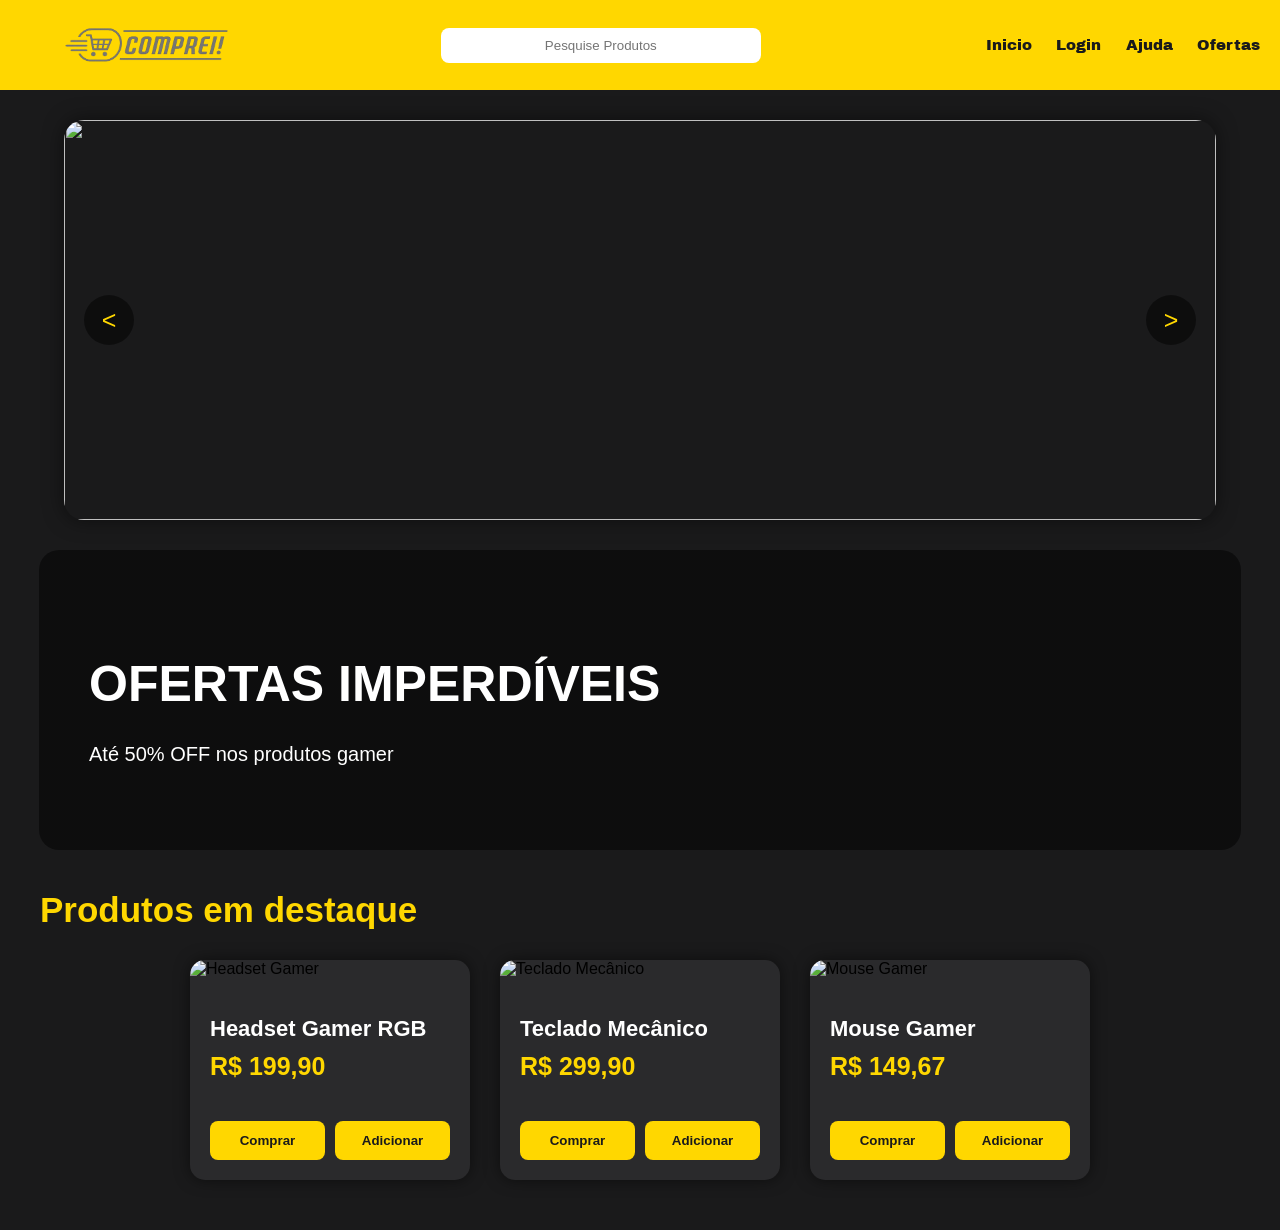
==== LOJA-VIRTUAL-PROJETO-ERIQUE-main/loja/principal/index.html @ 26a3e59c "Add files via upload" ====
<!DOCTYPE html>
<html lang="en">
<head>
    <meta charset="UTF-8">
    <meta name="viewport" content="width=device-width, initial-scale=1.0">
    <link rel="preconnect" href="https://fonts.googleapis.com">
    <link rel="preconnect" href="https://fonts.gstatic.com" crossorigin> 
    <link href="https://fonts.googleapis.com/css2?family=Archivo+Black&family=Elms+Sans:ital,wght@0,100..900;1,100..900&display=swap" rel="stylesheet">
    <link rel="stylesheet" href="style.css">
    <script src="../scripts/script.js"></script>
    <title>COMPREI!</title>
</head>
<body>
<header>
    <img class="logo" src="../images/ChatGPT Image 25 de abr. de 2026, 16_43_03.png" alt='logo'>
    <input type="text" name="pesquisa" id="pesquisa" placeholder="Pesquise Produtos">
<div class="navi">
<nav>
    <ul>
        <a href="index.html">Inicio</a>
        <a href="login/login.html">Login</a>
        <a href="SAC">Ajuda</a>
        <a href="ofertas">Ofertas</a>
    </ul>
</nav>
</div>
</header>

<section class="carrossel">
<div class="slides">
    <img src="https://images.openai.com/static-rsc-4/2yGALCzxobvSSFoOkCoUs6KOT3hJgCUDXPdoOXvSwRr5GqaZaMcZtt9Fu2dbB0tm4JL6nnDhDWnpuA3F0K3UNTaH8KpsYEDx1CbvBldfA_cnE6eAlaKxcDJl08LMwEVpFYnyCwySDlIgpZq2lJxqdbkT7F7t5IcBmUF6v9fyswDUjIeNncpWM4pXzG4tQlNj?purpose=fullsize" class="slide active">
    <img src="https://images.openai.com/static-rsc-4/3UfV-ORgJ2YUhmjtc6MMBJK22LonB-815mHgf3W9Dng6ch9yRWgXr0Ulw9LvvySmlw0Sv0u4QlBSQZ_JNXTvMzNIv2NuWllTon-Sgp3zu_NqMi_EdFAbf3KnuiXQKgEIXGUvPQDEV5_tOSeICcA7OseP0QuiHlAWgFEIw6-02KxZnh-25pP8shrpxx2-RJKz?purpose=fullsize" class="slide">
    <img src="../images/ChatGPT Image 28 de mai. de 2026, 18_36_27.png" class="slide">
</div>

<button class="prev" onclick="voltarSlide()">
    <
</button>
<button class="next" id="proximo" onclick="proximoSlide()">
    >
</button>

</section>
<section class="banner">
    <h1>OFERTAS IMPERDÍVEIS</h1>
    <p>Até 50% OFF nos produtos gamer</p>
</section>


<h1 class="titulo">Produtos em destaque</h1>
<section class="produtos">
    <div class="card">
        <img src="https://i.pinimg.com/736x/44/a5/03/44a50384f88773c58c9819d7b340a9e4.jpg" alt="Headset Gamer">
    <div class="card-conteudo">
        <h2>Headset Gamer RGB</h2>
        <p class="preco">
            R$ 199,90
    </p>
    <div class="botoes">
        <button class="comprar">
         Comprar
</button>
    <button class="carrinho">
        Adicionar
</button>

</div>
</div>
</div>


<div class="card">
    <img src="https://i.pinimg.com/1200x/7a/70/b6/7a70b626e28e2ce167609151209b2a4d.jpg" alt="Teclado Mecânico">
<div class="card-conteudo">
    <h2>Teclado Mecânico</h2>
    <p class="preco">
            R$ 299,90
</p>

<div class="botoes">
<button class="comprar">
        Comprar
</button>

<button class="carrinho">
        Adicionar
</button>

</div>
</div>
</div>

<div class="card">
    <img src="https://i.pinimg.com/1200x/b8/9a/06/b89a063a9eab03b3329f71a8c74fe594.jpg" alt="Mouse Gamer">
<div class="card-conteudo">
    <h2>Mouse Gamer</h2>
    <p class="preco">
            R$ 149,67
</p>

<div class="botoes">
<button class="comprar">
        Comprar
</button>

<button class="carrinho">
        Adicionar
</button>

</div>
</div>
</div>
</section>
</body>
</html>
---- LOJA-VIRTUAL-PROJETO-ERIQUE-main/loja/principal/style.css ----
body{
    margin: 0;
    padding: 0;
    background-color: #1A1A1B;
    min-height: 100vh;
    font-family: Arial, Helvetica, sans-serif;
}


header{
    background-color: #FFD700;
    width: 100%;
    height: 10vh;

    display: flex;
    align-items: center;
    justify-content: space-between;

    gap: 20px;

    padding: 0 20px;

    box-sizing: border-box;
}


.logo{
    height: 6vh;
    width: 20vw;

    object-fit: cover;
    object-position: left;

    flex-shrink: 0;
}


.navi{
    display: flex;
    flex-shrink: 0;
}


#pesquisa{
    flex: 1;

    text-align: center;

    border: none;
    border-radius: 8px;

    padding: 10px;

    max-width: 300px;
}

#pesquisa:focus{
    outline: none;
}


.navi a{
    text-decoration: none;

    color: #1A1A1B;

    margin-left: 20px;

    font-family: "Archivo Black", sans-serif;

    font-size: 15px;

    transition: 0.3s;
}

.navi a:hover{
    text-decoration: underline;
    color: white;
}


.banner{
    width: 90%;
    height: 300px;

    margin: 30px auto;

    border-radius: 20px;

    background-image: linear-gradient(
        rgba(0,0,0,0.5),
        rgba(0,0,0,0.5)
    ),
    url("images/banner.jpg");

    background-size: cover;
    background-position: center;

    display: flex;
    flex-direction: column;
    justify-content: center;

    padding-left: 50px;

    color: white;
}

.banner h1{
    font-size: 50px;
    margin-bottom: 10px;
}

.banner p{
    font-size: 20px;
}

.titulo{
    color: #FFD700;

    margin-left: 40px;
    margin-top: 50px;

    font-size: 30px;
}


.produtos{
    display: flex;
    flex-wrap: wrap;

    justify-content: center;

    gap: 30px;

    margin-top: 30px;
    padding-bottom: 50px;
}


.card{
    background-color: #2A2A2C;

    width: 250px;

    border-radius: 15px;

    overflow: hidden;

    transition: 0.3s;

    box-shadow: 0px 0px 10px rgba(0,0,0,0.5);
}


.card:hover{
    transform: translateY(-10px);
}


.card img{
    width: 100%;
    height: 250px;

    object-fit: cover;
}


.card-conteudo{
    padding: 20px;
}


.card-conteudo h2{
    color: white;
    font-size: 22px;
}


.preco{
    color: #FFD700;

    font-size: 24px;

    margin-top: 10px;
}


.card-conteudo button{
    width: 100%;

    margin-top: 15px;

    padding: 12px;

    border: none;
    border-radius: 8px;

    background-color: #FFD700;

    color: #1A1A1B;

    font-weight: bold;

    cursor: pointer;

    transition: 0.3s;
}

.card-conteudo button:hover{
    background-color: #ffe95c;
}


.titulo{
    color: #FFD700;

    margin-top: 40px;
    margin-left: 40px;

    font-size: 35px;
}


.produtos{
    display: flex;

    justify-content: center;

    gap: 30px;

    flex-wrap: wrap;

    margin-top: 30px;

    padding-bottom: 50px;
}


.card{
    width: 280px;

    background-color: #2A2A2C;

    border-radius: 15px;

    overflow: hidden;

    transition: 0.3s;

    box-shadow: 0px 0px 15px rgba(0,0,0,0.5);
}


.card:hover{
    transform: translateY(-10px);
}


.card img{
    width: 100%;
    height: 250px;

    object-fit: cover;
}


.card-conteudo{
    padding: 20px;
}


.card-conteudo h2{
    color: white;

    margin-bottom: 10px;
}


.descricao{
    color: #cfcfcf;

    font-size: 14px;

    margin-bottom: 15px;
}

.preco{
    color: #FFD700;

    font-size: 25px;

    font-weight: bold;
}

.botoes{
    display: flex;

    gap: 10px;

    margin-top: 20px;
}


.comprar{
    flex: 1;

    padding: 12px;

    border: none;
    border-radius: 8px;

    background-color: #FFD700;

    color: #1A1A1B;

    font-weight: bold;

    cursor: pointer;

    transition: 0.3s;
}


.comprar:hover{
    background-color: #ffe95c;
}


.carrinho{
    flex: 1;

    padding: 12px;

    border: 2px solid #FFD700;

    border-radius: 8px;

    background-color: transparent;

    color: #FFD700;

    font-weight: bold;

    cursor: pointer;

    transition: 0.3s;
}


.carrinho:hover{
    background-color: #FFD700;

    color: #1A1A1B;
}

.carrossel{
    width: 90%;

    height: 400px;

    margin: 30px auto;

    position: relative;

    overflow: hidden;

    border-radius: 20px;

    box-shadow: 0px 0px 20px rgba(0,0,0,0.5);
}

.slides{
    width: 100%;
    height: 100%;
}

.slide{
    width: 100%;
    height: 100%;

    object-fit: cover;
    
    position: absolute;
    top: 0;
    left: 0;

    display: block;

    opacity: 0;

    transition: opacity 0.5s ease;
}

.slide.active{
    opacity: 1;
}

.prev,
.next{
    position: absolute;

    top: 50%;

    transform: translateY(-50%);

    background-color: rgba(0,0,0,0.5);

    color: #FFD700;

    border: none;

    width: 50px;
    height: 50px;

    cursor: pointer;

    font-size: 25px;

    border-radius: 50%;

    transition: 0.3s;
}

.prev:hover,
.next:hover{
    background-color: rgba(0,0,0,0.8);
}

.prev{
    left: 20px;
}

.next{
    right: 20px;
}
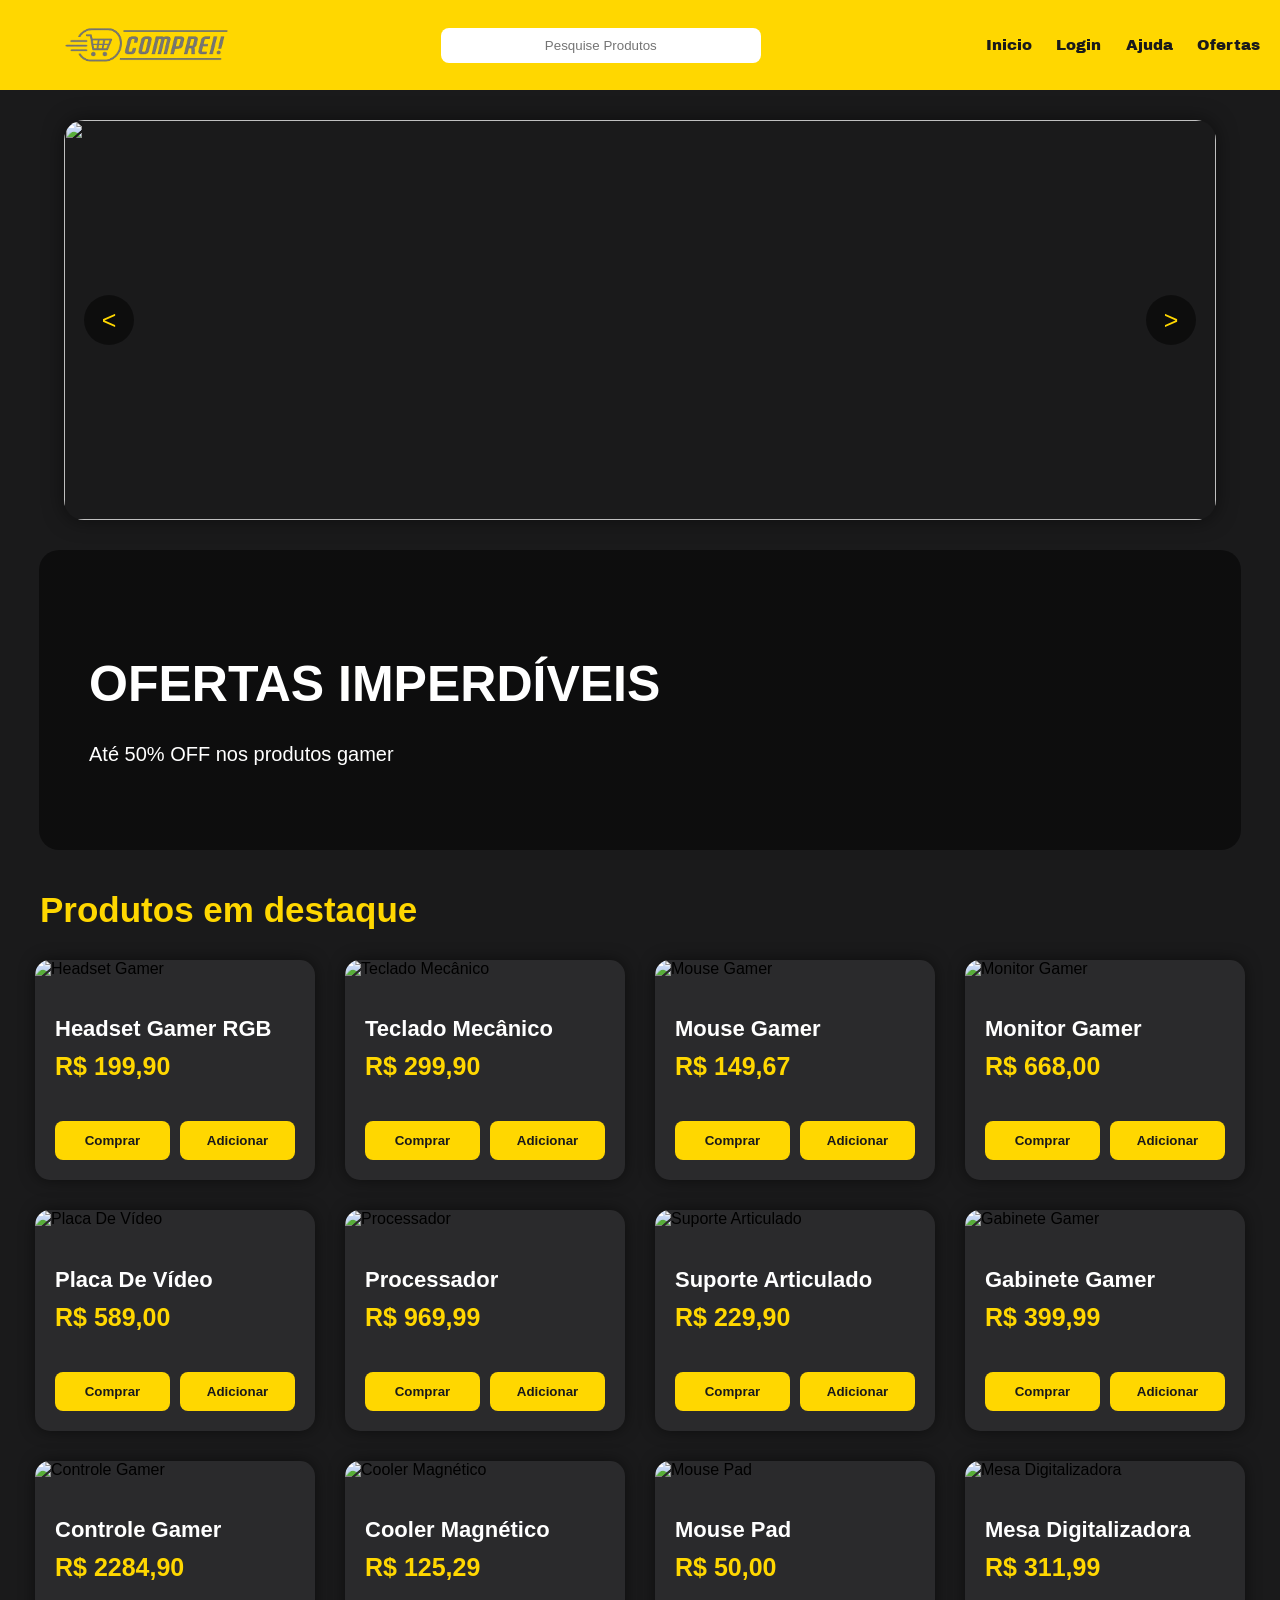
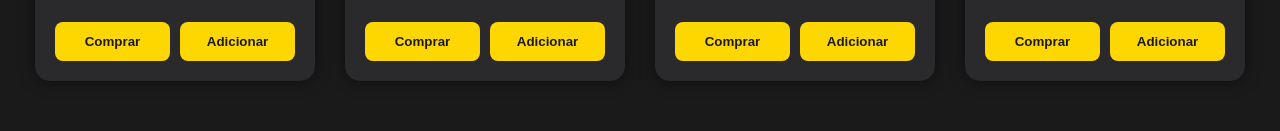
==== commit 3c10ffa9: "mais produtos" ====
--- a/LOJA-VIRTUAL-PROJETO-ERIQUE-main/loja/principal/index.html
+++ b/LOJA-VIRTUAL-PROJETO-ERIQUE-main/loja/principal/index.html
@@ -18,7 +18,7 @@
 <nav>
     <ul>
         <a href="index.html">Inicio</a>
-        <a href="login/login.html">Login</a>
+        <a href="../login/login.html">Login</a>
         <a href="SAC">Ajuda</a>
         <a href="ofertas">Ofertas</a>
     </ul>
@@ -30,7 +30,7 @@
 <div class="slides">
     <img src="https://images.openai.com/static-rsc-4/2yGALCzxobvSSFoOkCoUs6KOT3hJgCUDXPdoOXvSwRr5GqaZaMcZtt9Fu2dbB0tm4JL6nnDhDWnpuA3F0K3UNTaH8KpsYEDx1CbvBldfA_cnE6eAlaKxcDJl08LMwEVpFYnyCwySDlIgpZq2lJxqdbkT7F7t5IcBmUF6v9fyswDUjIeNncpWM4pXzG4tQlNj?purpose=fullsize" class="slide active">
     <img src="https://images.openai.com/static-rsc-4/3UfV-ORgJ2YUhmjtc6MMBJK22LonB-815mHgf3W9Dng6ch9yRWgXr0Ulw9LvvySmlw0Sv0u4QlBSQZ_JNXTvMzNIv2NuWllTon-Sgp3zu_NqMi_EdFAbf3KnuiXQKgEIXGUvPQDEV5_tOSeICcA7OseP0QuiHlAWgFEIw6-02KxZnh-25pP8shrpxx2-RJKz?purpose=fullsize" class="slide">
-    <img src="../images/ChatGPT Image 28 de mai. de 2026, 18_36_27.png" class="slide">
+    <img src="https://images/ChatGPT Image 28 de mai. de 2026, 18_36_27.png" class="slide">
 </div>
 
 <button class="prev" onclick="voltarSlide()">
@@ -50,7 +50,7 @@
 <h1 class="titulo">Produtos em destaque</h1>
 <section class="produtos">
     <div class="card">
-        <img src="https://i.pinimg.com/736x/44/a5/03/44a50384f88773c58c9819d7b340a9e4.jpg" alt="Headset Gamer">
+        <img src="https://static.mundomax.com.br/produtos/70530/550/1.jpg" alt="Headset Gamer">
     <div class="card-conteudo">
         <h2>Headset Gamer RGB</h2>
         <p class="preco">
@@ -70,7 +70,7 @@
 
 
 <div class="card">
-    <img src="https://i.pinimg.com/1200x/7a/70/b6/7a70b626e28e2ce167609151209b2a4d.jpg" alt="Teclado Mecânico">
+    <img src="https://www.lognetinfo.com.br/imagens/original/23419A.jpg" alt="Teclado Mecânico">
 <div class="card-conteudo">
     <h2>Teclado Mecânico</h2>
     <p class="preco">
@@ -91,7 +91,7 @@
 </div>
 
 <div class="card">
-    <img src="https://i.pinimg.com/1200x/b8/9a/06/b89a063a9eab03b3329f71a8c74fe594.jpg" alt="Mouse Gamer">
+    <img src="https://cdn.shoppub.io/cdn-cgi/image/w=1000,h=1000,q=80,f=auto/oficinadosbits/media/uploads/produtos/foto/xfisimks/file.png" alt="Mouse Gamer">
 <div class="card-conteudo">
     <h2>Mouse Gamer</h2>
     <p class="preco">
@@ -107,9 +107,200 @@
         Adicionar
 </button>
 
-</div>
-</div>
-</div>
+</div>   
+</div>
+</div>
+</div>
+
+<div class="card">
+    <img src="https://i.zst.com.br/thumbs/12/37/19/-1128564962.jpg" alt="Monitor Gamer">
+<div class="card-conteudo">
+    <h2>Monitor Gamer</h2>
+    <p class="preco">
+            R$ 668,00
+</p>
+
+<div class="botoes">
+<button class="comprar">
+        Comprar
+</button>
+
+<button class="carrinho">
+        Adicionar
+</button>
+
+</div>
+</div>
+</div>
+
+<div class="card">
+    <img src="https://encrypted-tbn0.gstatic.com/shopping?q=tbn:ANd9GcR1XqzYNKS3MK0XzgEXKTZQfnckBGqkpYmkm6tuDRUcxHT0mrWGjpe_gvLgF7X65NDYCIApGawSPLroXMn46tPz4_YE4LZvcQ" alt="Placa De Vídeo">
+    <div class="card-conteudo">
+    <h2>Placa De Vídeo</h2>
+    <p class="preco">
+            R$ 589,00
+</p>
+
+<div class="botoes">
+<button class="comprar">
+        Comprar
+</button>
+
+<button class="carrinho">
+        Adicionar
+</button>
+
+</div>
+</div>
+</div>
+
+<div class="card">
+    <img src="https://img.terabyteshop.com.br/produto/g/processador-amd-ryzen-5-8600g-43ghz-50ghz-turbo-6-cores-12-threads-am5-com-cooler-amd-wraith-stealth-100-100001237box_186206.jpg" alt="Processador">
+<div class="card-conteudo">
+    <h2>Processador</h2>
+    <p class="preco">
+            R$ 969,99 
+</p>
+
+<div class="botoes">
+<button class="comprar">
+        Comprar
+</button>
+
+<button class="carrinho">
+        Adicionar
+</button>
+
+</div>
+</div>
+</div>
+
+<div class="card">
+    <img src="https://encrypted-tbn2.gstatic.com/shopping?q=tbn:ANd9GcTdPqDwtBFxkZA2JMnVhJADb3bSlkQt2zGIVnu6F7msjIJ0pdtno22Zg106494K_zNv_cmf0ek08BdpV2uPGP6CK9_XwCaQ3f5VUOlxJIoG" alt="Suporte Articulado">
+    <div class="card-conteudo">
+    <h2>Suporte Articulado</h2>
+    <p class="preco">
+            R$ 229,90
+</p>
+
+<div class="botoes">
+<button class="comprar">
+        Comprar
+</button>
+
+<button class="carrinho">
+        Adicionar
+</button>
+
+</div>
+</div>
+</div>
+
+<div class="card">
+    <img src="https://encrypted-tbn2.gstatic.com/shopping?q=tbn:ANd9GcSdDwKd34iEbKuijCmlMCT2nKbok8ZsOfG33yfcGNjQiOQ7ACYyBC3Pe130b6vD7HBl3pL1uPVI-OPPYFsoTs7YTin1J23a5ndPGXqUwiRc18sE3Z6cH5AH" alt="Gabinete Gamer">
+<div class="card-conteudo">
+    <h2>Gabinete Gamer</h2>
+    <p class="preco">
+            R$ 399,99
+</p>
+
+<div class="botoes">
+<button class="comprar">
+        Comprar
+</button>
+
+<button class="carrinho">
+        Adicionar
+</button>
+
+</div>
+</div>
+</div>
+
+<div class="card">
+    <img src="https://lojaibyte.vteximg.com.br/arquivos/ids/216524-540-540/controle-sem-fio-p-ps5-dualsense-branco-4.jpg?v=637540013101030000" alt="Controle Gamer">
+<div class="card-conteudo">
+    <h2>Controle Gamer</h2>
+    <p class="preco">
+            R$ 2284,90
+</p>
+
+<div class="botoes">
+<button class="comprar">
+        Comprar
+</button>
+
+<button class="carrinho">
+        Adicionar
+</button>
+
+</div>
+</div>
+</div>
+
+<div class="card">
+    <img src="https://http2.mlstatic.com/D_Q_NP_907264-CBT111151553933_052026-O.webp" alt="Cooler Magnético">
+<div class="card-conteudo">
+    <h2>Cooler Magnético</h2>
+    <p class="preco">
+            R$ 125,29
+</p>
+
+<div class="botoes">
+<button class="comprar">
+        Comprar
+</button>
+
+<button class="carrinho">
+        Adicionar
+</button>
+
+</div>
+</div>
+</div>
+
+<div class="card">
+    <img src="https://m.media-amazon.com/images/I/61nSvG2CHQL.jpg" alt="Mouse Pad">
+<div class="card-conteudo">
+    <h2>Mouse Pad</h2>
+    <p class="preco">
+            R$ 50,00
+</p>
+
+<div class="botoes">
+<button class="comprar">
+        Comprar
+</button>
+
+<button class="carrinho">
+        Adicionar
+</button>
+
+</div>
+</div>
+</div>
+
+<div class="card">
+    <img src="https://cdn.awsli.com.br/600x450/2769/2769493/produto/399584241/4e576b126c906f4241b73119ba8a7697-aa46fi384b.jpg" alt="Mesa Digitalizadora">
+<div class="card-conteudo">
+    <h2>Mesa Digitalizadora</h2>
+    <p class="preco">
+            R$ 311,99
+</p>
+
+<div class="botoes">
+<button class="comprar">
+        Comprar
+</button>
+
+<button class="carrinho">
+        Adicionar
+</button>
+
+</div>
+</div>
+</div>
+
 </section>
 </body>
-</html>+</html>
